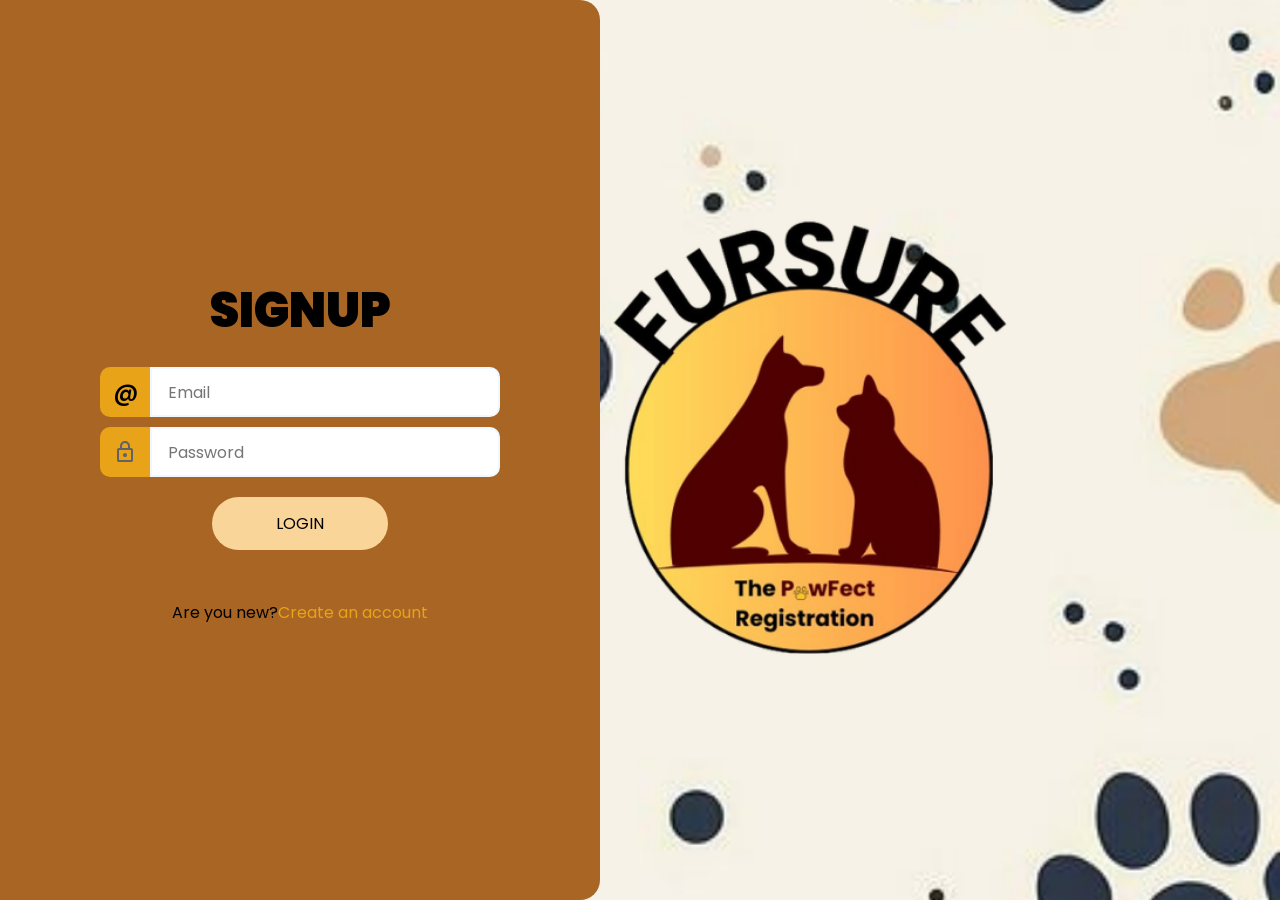
==== login.html @ 3c08a1f4 "Add files via upload" ====
<!DOCTYPE html>
<html lang="en">
<head>
    <meta charset="UTF-8">
    <meta name="viewport" content="width=device-width, initial-scale=1.0">
    <title>login</title>
    <link rel="stylesheet" href="design.css">
    
</head>
<body>
    
    <div class="wrapper">
        <h1>Signup</h1>
        <form id="form">
            <div>
                <label for="email-input">
                    <span>@</span>
                </label>
                <input type="email" name="email" id="email-input" placeholder="Email">
            </div>
            <div>
                <label for="password-input">
                    <svg xmlns="http://www.w3.org/2000/svg" height="24px" viewBox="0 -960 960 960" width="24px" fill="#5f6368"><path d="M240-80q-33 0-56.5-23.5T160-160v-400q0-33 23.5-56.5T240-640h40v-80q0-83 58.5-141.5T480-920q83 0 141.5 58.5T680-720v80h40q33 0 56.5 23.5T800-560v400q0 33-23.5 56.5T720-80H240Zm0-80h480v-400H240v400Zm240-120q33 0 56.5-23.5T560-360q0-33-23.5-56.5T480-440q-33 0-56.5 23.5T400-360q0 33 23.5 56.5T480-280ZM360-640h240v-80q0-50-35-85t-85-35q-50 0-85 35t-35 85v80ZM240-160v-400 400Z"/></svg>
                </label>
                <input type="password" name="password" id="password-input" placeholder="Password">
            </div>
          <button type="submit" onclick="window.location.href = 'terms.html'">Login</button>
        </form>
        <p>Are you new?<a href="index.html">Create an account</a></p>
    </div>
    <script src="login.js" defer></script>
</body>
</html>
---- design.css ----
@import url('https://fonts.googleapis.com/css2?family=Montserrat:wght@100..900&family=Poppins:ital,wght@0,100;0,200;0,300;0,400;0,500;0,600;0,700;0,800;0,900;1,100;1,200;1,300;1,400;1,500;1,600;1,700;1,800;1,900&display=swap');
*{
    margin: 0;
    padding: 0;
}
html{
    font-family: Poppins, 'Segoe UI', Tahoma, Geneva, Verdana, sans-serif;
    font-size: 12pt;
    text-align: center;
}
body{
    min-height: 100vh;
    background-image: url(Untitled\ design\ \(5\).png);
    background-repeat: no-repeat;
    background-size: cover;
    background-position: right;
    overflow: hidden;
}

.wrapper{
    box-sizing: border-box;
    background-color: #A86523;
    height: 100vh;
    width: max(40%, 600px);
    padding: 10px;
    border-radius: 0 20px 20px 0;
    display: flex;
    flex-direction: column;
    align-items: center;
    justify-content: center;
}
h1{
    font-size: 3rem;
    font-weight: 900;
    text-transform: uppercase;
}
form{
    width: min(400px, 100%);
    margin-top: 20px;
    margin-bottom: 50px;
    display: flex;
    flex-direction: column;
    align-items: center;
    gap: 10px;
}
form > div{
    width: 100%;
    display: flex;
    justify-content: center;
}
form label{
    flex-shrink: 0;
    height: 50px;
    width: 50px;
    background-color: #E9A319;
    border-radius: 10px 0 0 10px;
    display: flex;
    justify-content: center;
    align-items: center;
    font-size: 1.5rem;
    font-weight: 500;
}
form input{
    box-sizing: border-box;
    flex-grow: 1;
    min-width: 0;
    height: 50px;
    padding: 1em;
    font: inherit;
    border-radius: 0 10px 10px 0;
    border-left: none;
    border:2px solid aliceblue;
    transition: 150ms ease;
}
form input:hover{
 border-color:black;
}
form button{
    margin-top: 10px;
    border: none;
    border-radius: 1000px;
    padding: .85em 4em;
    font-weight: 600;
    text-transform: uppercase;
    cursor: pointer;
    background-color: #FAD59A;
    font: inherit;
}
form button:hover{
    background-color: #dbcca3;
}
a{
    text-decoration: none;
    color: #E9A319;
}
a:hover{
    text-decoration: underline;
}
form div.incorrect label{
    background-color: red;
}
form div.incorrect input{
    border-color: red;
}
@media(max-width: 1100px){
    .wrapper{
        width: min(600px, 100%);
        border-radius: 0;
    }
}
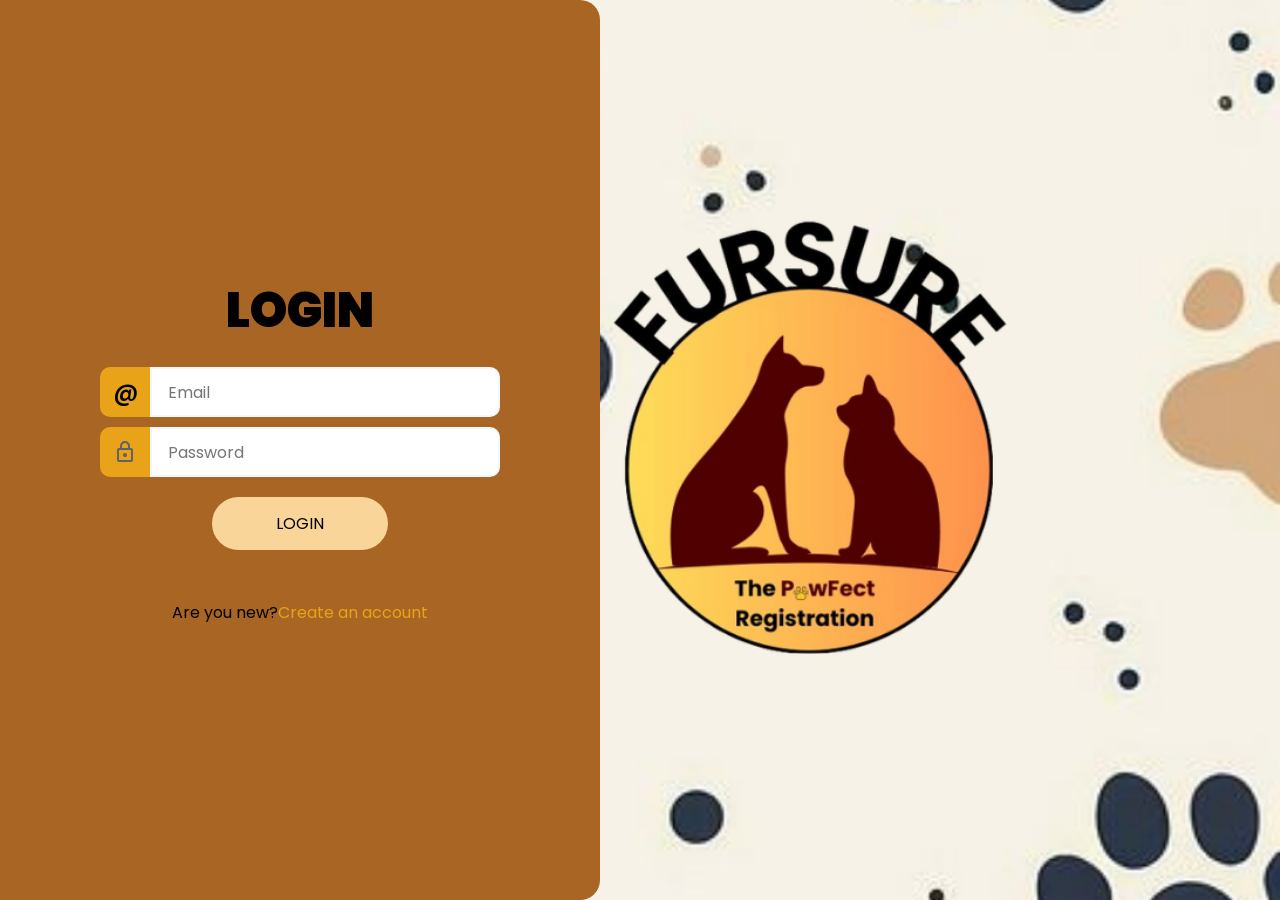
==== commit a8873d87: "Update login.html" ====
--- a/login.html
+++ b/login.html
@@ -10,7 +10,7 @@
 <body>
     
     <div class="wrapper">
-        <h1>Signup</h1>
+        <h1>LogIn</h1>
         <form id="form">
             <div>
                 <label for="email-input">
@@ -30,4 +30,4 @@
     </div>
     <script src="login.js" defer></script>
 </body>
-</html>+</html>
